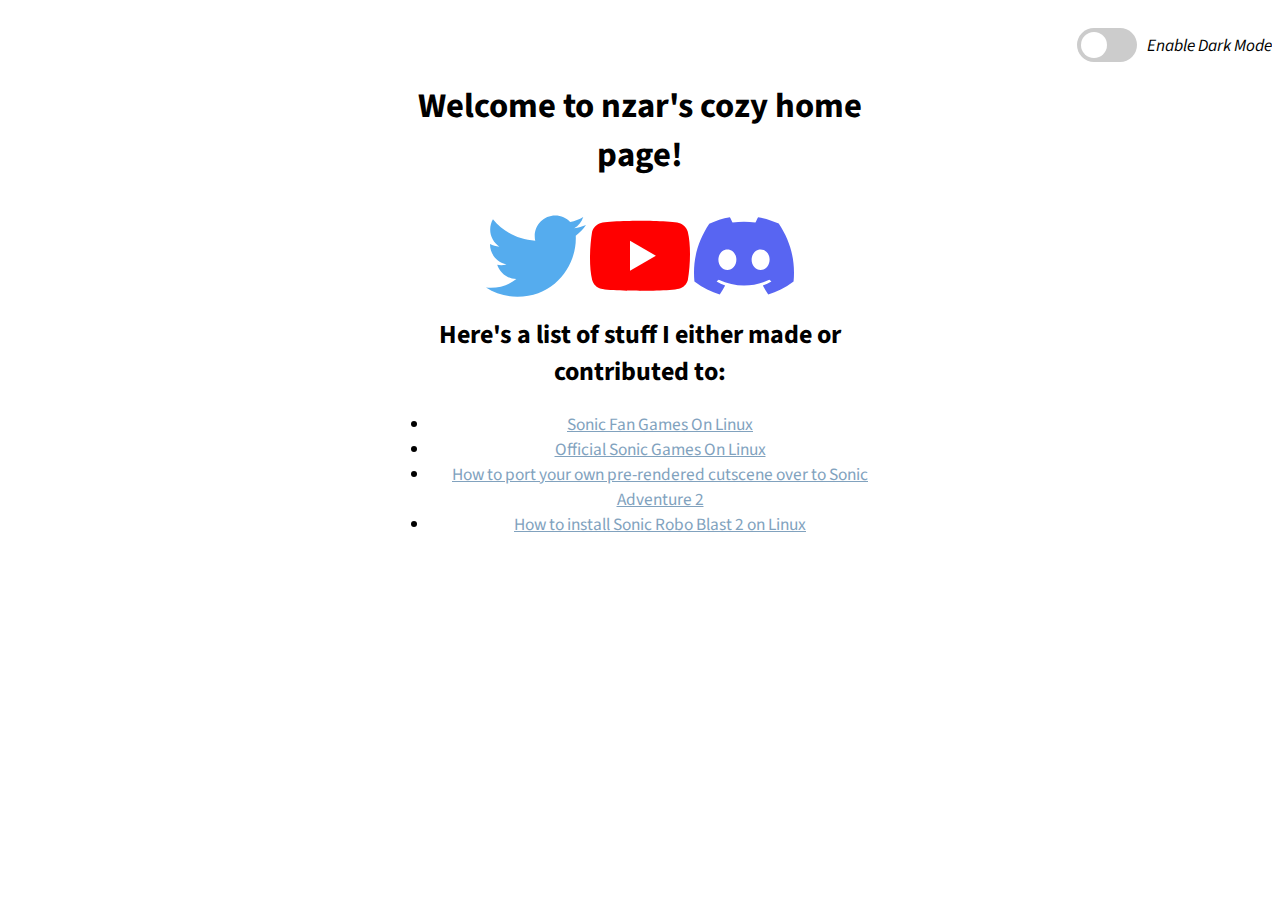
==== index.html @ 713260b1 "Uploaded new files." ====
<!doctype html>

<html lang="en">
<head>
  <meta charset="utf-8">
  <meta name="viewport" content="width=device-width, initial-scale=1">
  <title>nzar</title>
  <meta name="description" content="Welcome to my cozy home page.">
  <meta name="author" content="nzar">
  <meta property="og:title" content="nzar's homepage">
  <meta property="og:type" content="website">
  <meta property="og:url" content="https://nzarx.github.io/index.html">
  <meta property="og:description" content="Welcome to my cozy home page.">
  <meta property="og:image" content="nzar.png">
  <link rel="icon" href="nzar.ico">
  <link rel="stylesheet" href="css/styles.css">
</head>

<body>
  <nav>
    <div class="theme-switch-wrapper">
      <label class="theme-switch" for="checkbox">
          <input type="checkbox" id="checkbox" />
          <div class="slider round"></div>
    </label>
    <em>Enable Dark Mode</em>
  </nav>
   <div class="container"><h1>Welcome to nzar's cozy home page!</h1>
   <table class="center">
  <tr>
    <td><a href="https://twitter.com/nzartwt"><img width="100" height="100" src="twitter.svg" alt="Twitter"></a></td>
    <td><a href="https://www.youtube.com/channel/UCetI0DGYH4fDRZOQ1r1tTWw"><img width="100" height="100" src="youtube.svg" alt="Youtube"></a></td>
    <td><a href="https://discord.gg/JkEbQmbgDt"><img width="100" height="100" src="discord.svg" alt="Discord"></a></td>
  </tr>
</table>	
<h2>Here's a list of stuff I either made or contributed to:</h2>
<ul>
<li><a href="https://nzarx.github.io/linux.html">Sonic Fan Games On Linux</a></li>
<li><a href="https://nzarx.github.io/linux2.html">Official Sonic Games On Linux</a></li>
<li><a href="https://nzarx.github.io/sfd.html">How to port your own pre-rendered cutscene over to Sonic Adventure 2</a></li>
<li><a href="https://nzarx.github.io/srb2new.html">How to install Sonic Robo Blast 2 on Linux</a></ul>
</ul>
  </div><script src="js/scripts.js"></script>
</div>
</body>
</html>
---- css/styles.css ----
@import url('https://fonts.googleapis.com/css?family=Source+Sans+Pro&display=swap');
@import url('https://fonts.googleapis.com/css?family=Roboto+Mono&display=swap');

h1, h2, h3, h4, h5, h6 {
    font-family: "Source Sans Pro", "Source Sans", sans-serif;
    margin-top: 0em;
}
.container {
    width: 500px;
    margin: auto;
    text-align: center;
}
.row {
    margin-right: -15px;
    margin-left: -15px;
}
:root {
    font-family: 'Source Sans Pro', 'Source Sans', sans-serif;
    font-size: 13pt;
    font-weight: 400;
    font-style: normal;
    text-align: center;
}
.center {
  margin-left: auto;
  margin-right: auto;
}
ol.tutorial {
    list-style-type: none;
    margin: 0;
    padding: 0;
}
ol.tutorial li {
    counter-increment: step-counter;
    padding: 0 0 10px 100px;
}
code {
    padding: 0;
    font-size: inherit;
    color: inherit;
    white-space: pre-wrap;
    background-color: transparent;
    border-radius: 0;
    font-family: 'Roboto Mono', monospace;
}
pre {
    display: block;
    padding: 9.5px;
    margin: 0 0 10px;
    font-size: 13px;
    line-height: 1.42857143;
    color: #333333;
    word-break: break-all;
    word-wrap: break-word;
    background-color: #f5f5f5;
    border: 1px solid #ccc;
    border-radius: 4px;
}
[data-theme="dark"] {
    background-color: #0f0f0f;
    color: #c5c8c6;
  }
a, a:visited {
    color: #81a2be !important;
}
a:hover {
    color: #5F89AC !important;
}
.theme-switch-wrapper {
    display: flex;
    align-items: center;
  
    em {
      margin-left: 10px;
      font-size: 1rem;
    }
  }
  .theme-switch {
    display: inline-block;
    height: 34px;
    position: relative;
    width: 60px;
  }
  
  .theme-switch input {
    display:none;
  }
  
  .slider {
    background-color: #ccc;
    bottom: 0;
    cursor: pointer;
    left: 0;
    position: absolute;
    right: 0;
    top: 0;
    transition: .4s;
  }
  
  .slider:before {
    background-color: #fff;
    bottom: 4px;
    content: "";
    height: 26px;
    left: 4px;
    position: absolute;
    transition: .4s;
    width: 26px;
  }
  
  input:checked + .slider {
    background-color: #66bb6a;
  }
  
  input:checked + .slider:before {
    transform: translateX(26px);
  }
  
  .slider.round {
    border-radius: 34px;
  }
  
  .slider.round:before {
    border-radius: 50%;
  }
  nav {
    display: flex;
    justify-content: flex-end;
    padding: 20px 0;
  }
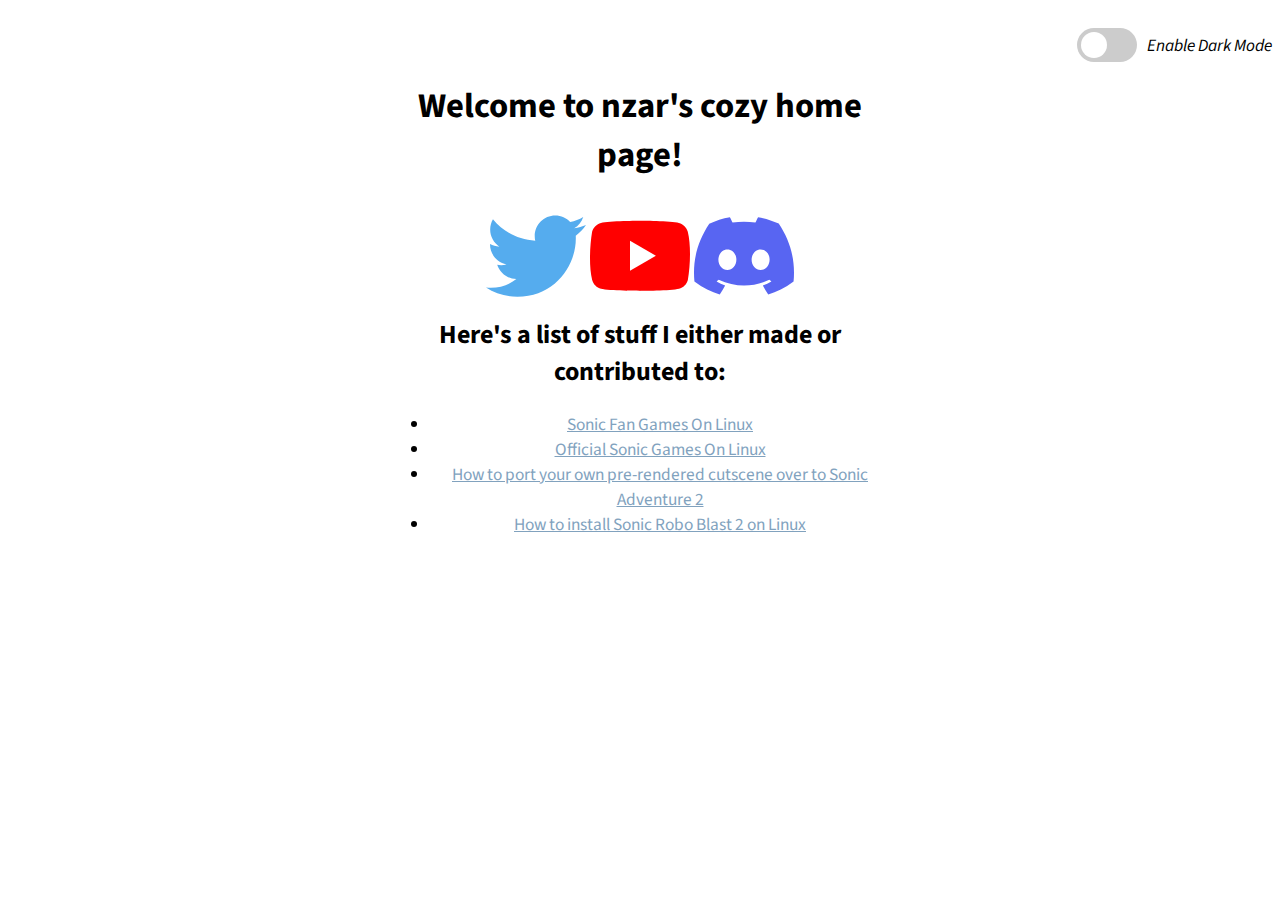
==== commit 17db07f4: "Update index.html" ====
--- a/index.html
+++ b/index.html
@@ -30,7 +30,7 @@
   <tr>
     <td><a href="https://twitter.com/nzartwt"><img width="100" height="100" src="twitter.svg" alt="Twitter"></a></td>
     <td><a href="https://www.youtube.com/channel/UCetI0DGYH4fDRZOQ1r1tTWw"><img width="100" height="100" src="youtube.svg" alt="Youtube"></a></td>
-    <td><a href="https://discord.gg/JkEbQmbgDt"><img width="100" height="100" src="discord.svg" alt="Discord"></a></td>
+    <td><a href="https://discord.gg/Bqm2AadGNpQ"><img width="100" height="100" src="discord.svg" alt="Discord"></a></td>
   </tr>
 </table>	
 <h2>Here's a list of stuff I either made or contributed to:</h2>
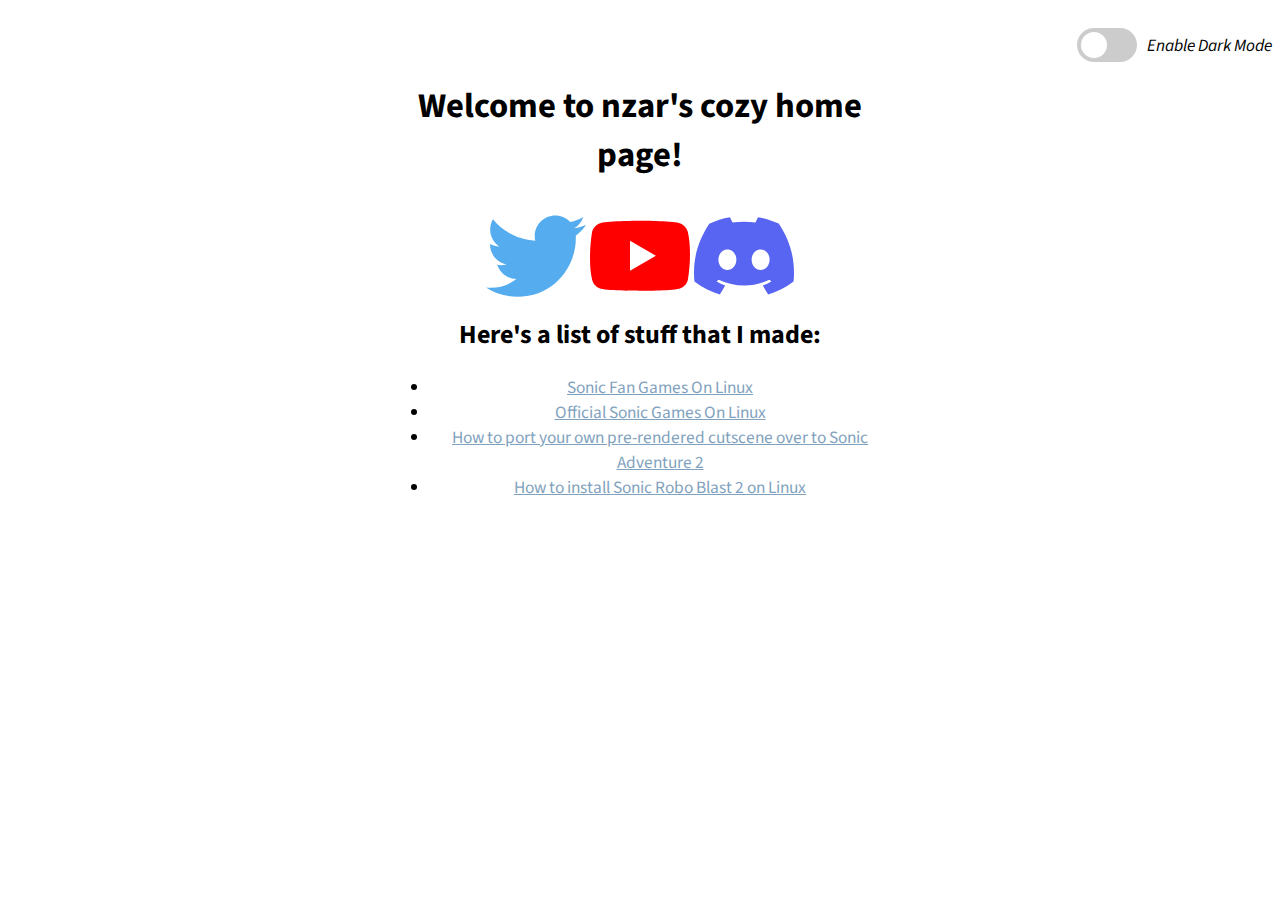
==== commit c6bdb120: "Update index.html" ====
--- a/index.html
+++ b/index.html
@@ -33,7 +33,7 @@
     <td><a href="https://discord.gg/Bqm2AadGNpQ"><img width="100" height="100" src="discord.svg" alt="Discord"></a></td>
   </tr>
 </table>	
-<h2>Here's a list of stuff I either made or contributed to:</h2>
+<h2>Here's a list of stuff that I made:</h2>
 <ul>
 <li><a href="https://nzarx.github.io/linux.html">Sonic Fan Games On Linux</a></li>
 <li><a href="https://nzarx.github.io/linux2.html">Official Sonic Games On Linux</a></li>
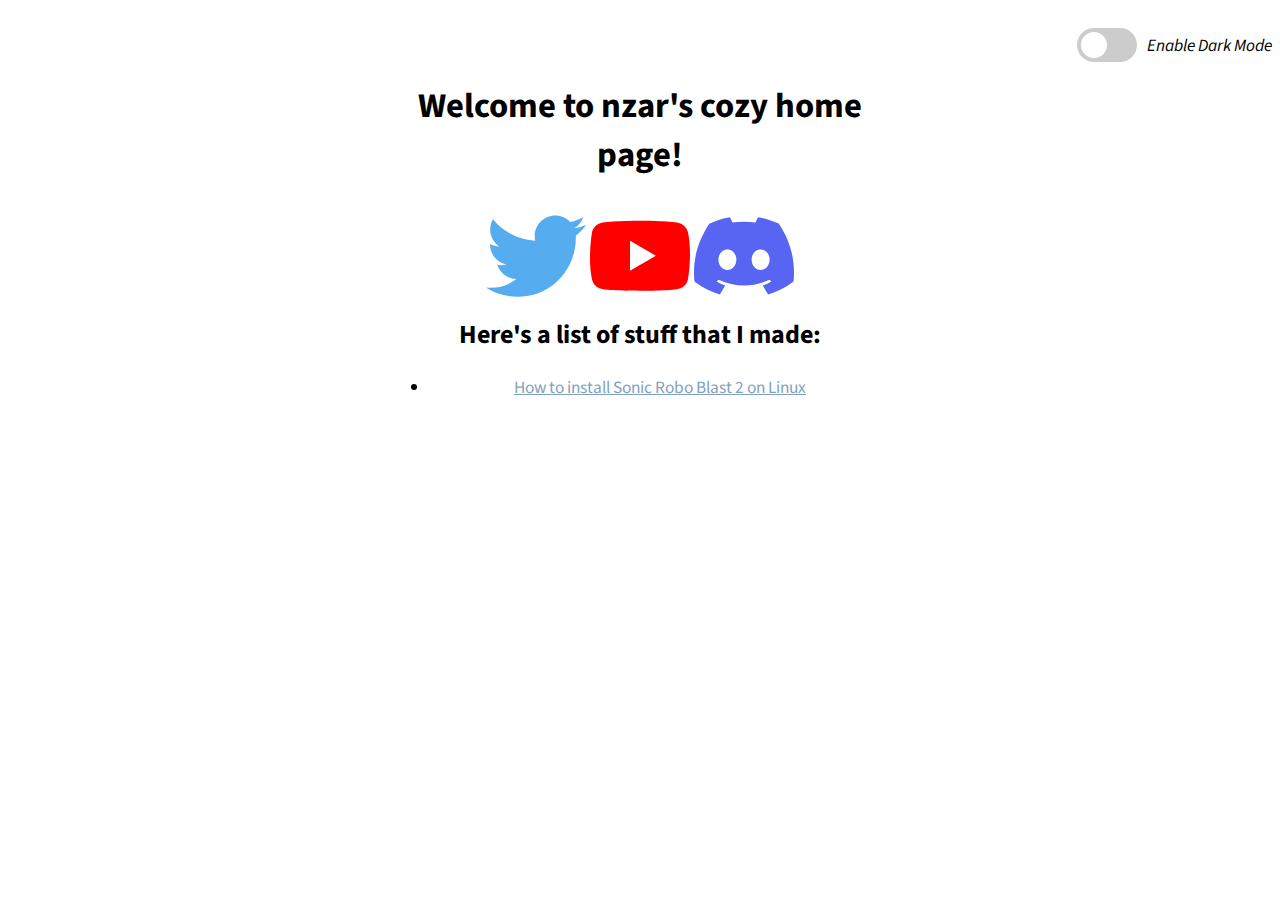
==== commit 5a9b716f: "Uploaded the SRB2 guide." ====
--- a/index.html
+++ b/index.html
@@ -35,9 +35,6 @@
 </table>	
 <h2>Here's a list of stuff that I made:</h2>
 <ul>
-<li><a href="https://nzarx.github.io/linux.html">Sonic Fan Games On Linux</a></li>
-<li><a href="https://nzarx.github.io/linux2.html">Official Sonic Games On Linux</a></li>
-<li><a href="https://nzarx.github.io/sfd.html">How to port your own pre-rendered cutscene over to Sonic Adventure 2</a></li>
 <li><a href="https://nzarx.github.io/srb2new.html">How to install Sonic Robo Blast 2 on Linux</a></ul>
 </ul>
   </div><script src="js/scripts.js"></script>
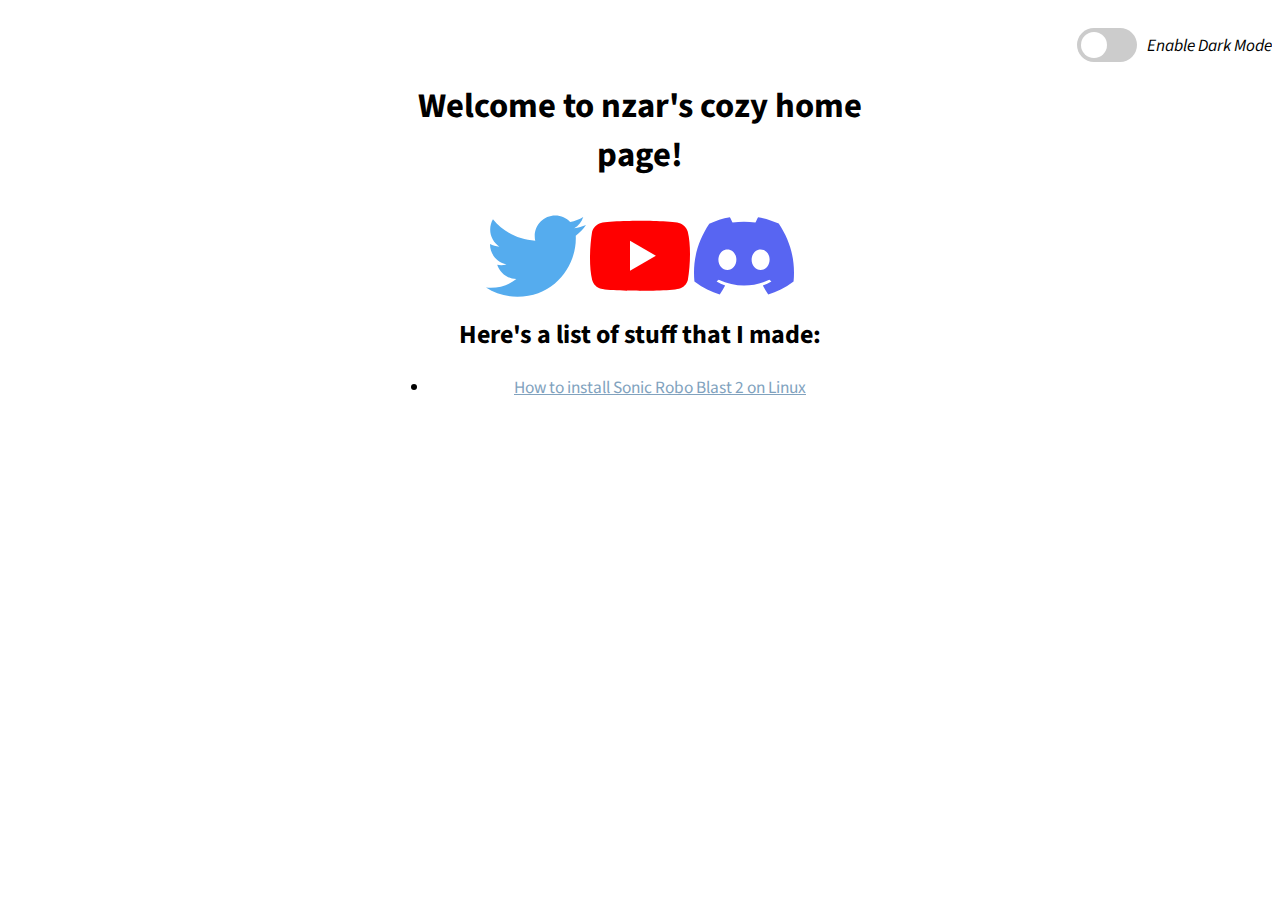
==== commit 1a286018: "Update index.html" ====
--- a/index.html
+++ b/index.html
@@ -28,7 +28,7 @@
    <div class="container"><h1>Welcome to nzar's cozy home page!</h1>
    <table class="center">
   <tr>
-    <td><a href="https://twitter.com/nzartwt"><img width="100" height="100" src="twitter.svg" alt="Twitter"></a></td>
+    <td><a href="https://twitter.com/nzar__"><img width="100" height="100" src="twitter.svg" alt="Twitter"></a></td>
     <td><a href="https://www.youtube.com/channel/UCetI0DGYH4fDRZOQ1r1tTWw"><img width="100" height="100" src="youtube.svg" alt="Youtube"></a></td>
     <td><a href="https://discord.gg/Bqm2AadGNpQ"><img width="100" height="100" src="discord.svg" alt="Discord"></a></td>
   </tr>
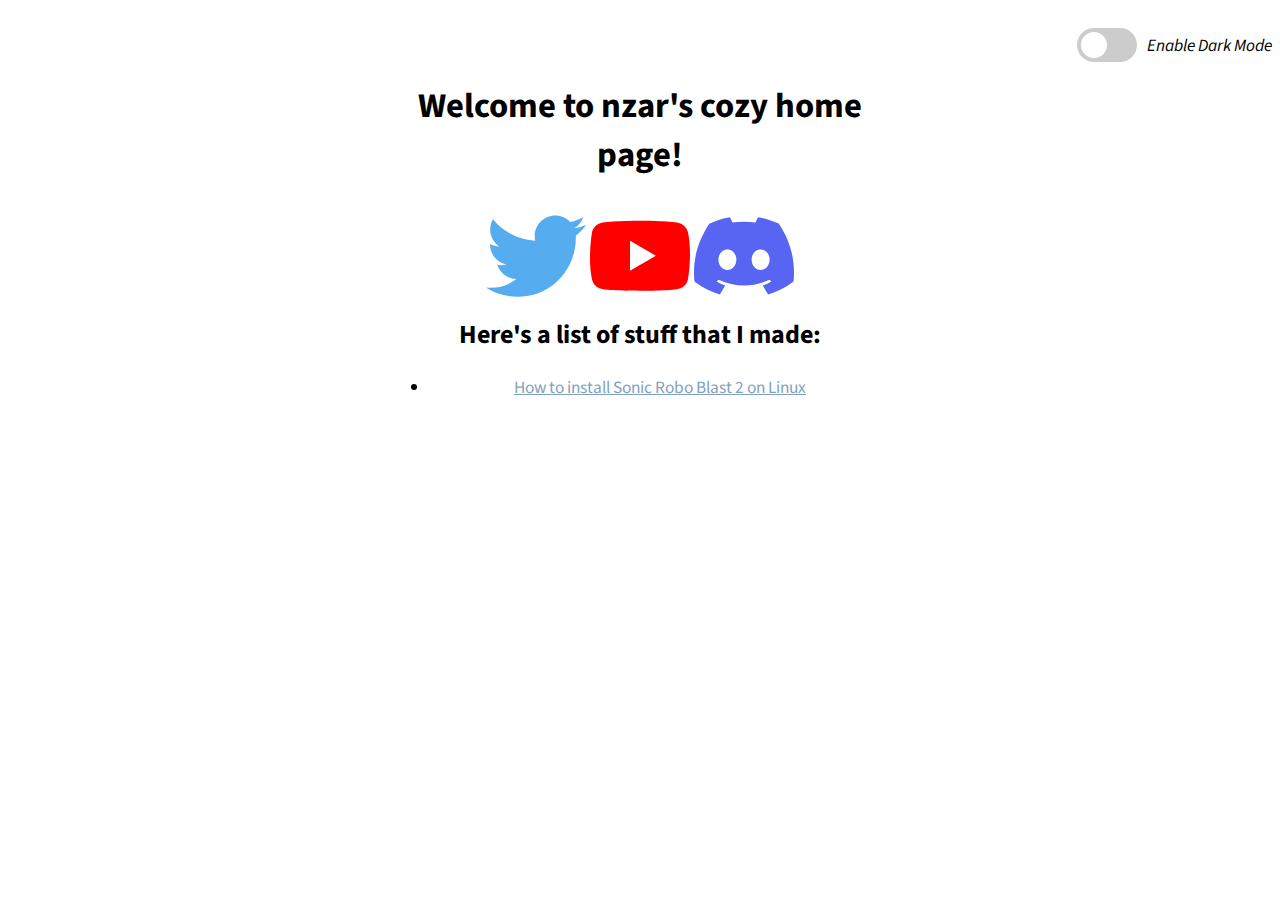
==== commit 2d6abe23: "Update index.html" ====
--- a/index.html
+++ b/index.html
@@ -28,7 +28,7 @@
    <div class="container"><h1>Welcome to nzar's cozy home page!</h1>
    <table class="center">
   <tr>
-    <td><a href="https://twitter.com/nzar__"><img width="100" height="100" src="twitter.svg" alt="Twitter"></a></td>
+    <td><a href="https://twitter.com/nzarbb"><img width="100" height="100" src="twitter.svg" alt="Twitter"></a></td>
     <td><a href="https://www.youtube.com/channel/UCetI0DGYH4fDRZOQ1r1tTWw"><img width="100" height="100" src="youtube.svg" alt="Youtube"></a></td>
     <td><a href="https://discord.gg/Bqm2AadGNpQ"><img width="100" height="100" src="discord.svg" alt="Discord"></a></td>
   </tr>
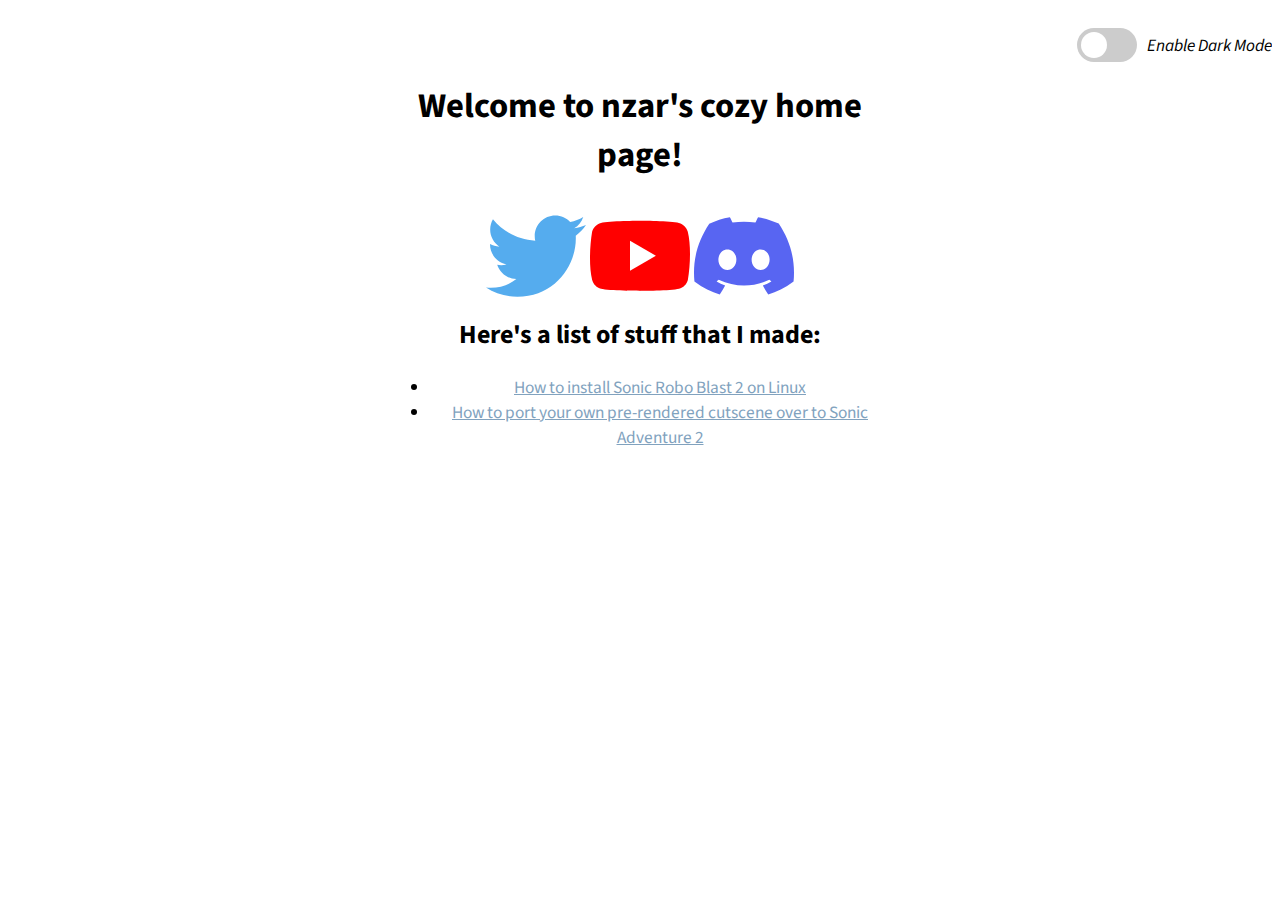
==== commit 2aa60d27: "Added a new guide." ====
--- a/index.html
+++ b/index.html
@@ -35,7 +35,8 @@
 </table>	
 <h2>Here's a list of stuff that I made:</h2>
 <ul>
-<li><a href="https://nzarx.github.io/srb2new.html">How to install Sonic Robo Blast 2 on Linux</a></ul>
+<li><a href="srb2new.html">How to install Sonic Robo Blast 2 on Linux</a>
+<li><a href="sfd.html">How to port your own pre-rendered cutscene over to Sonic Adventure 2</a>
 </ul>
   </div><script src="js/scripts.js"></script>
 </div>
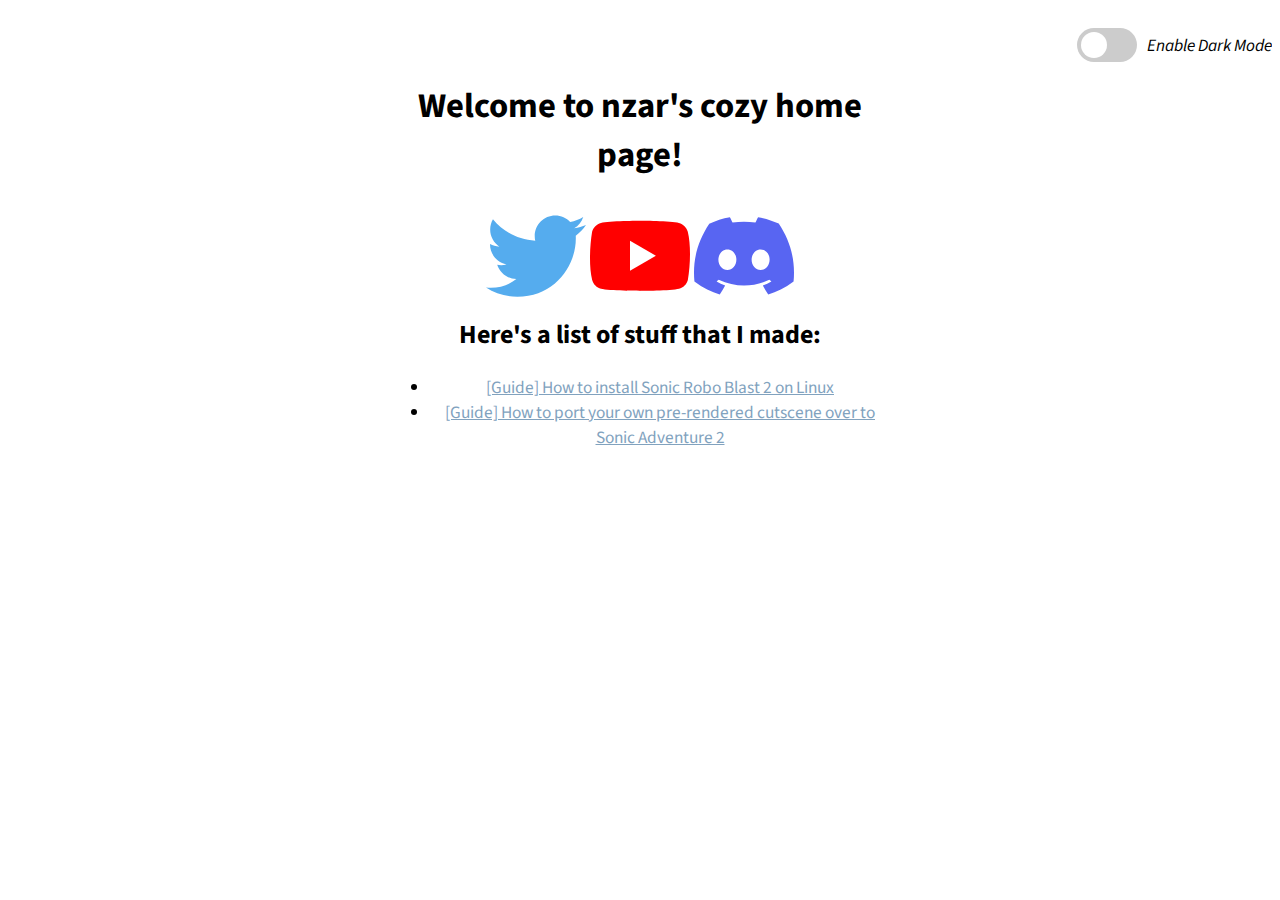
==== commit 623e16f5: "Update index.html" ====
--- a/index.html
+++ b/index.html
@@ -35,8 +35,8 @@
 </table>	
 <h2>Here's a list of stuff that I made:</h2>
 <ul>
-<li><a href="srb2new.html">How to install Sonic Robo Blast 2 on Linux</a>
-<li><a href="sfd.html">How to port your own pre-rendered cutscene over to Sonic Adventure 2</a>
+<li><a href="srb2new.html">[Guide] How to install Sonic Robo Blast 2 on Linux</a>
+<li><a href="sfd.html">[Guide] How to port your own pre-rendered cutscene over to Sonic Adventure 2</a>
 </ul>
   </div><script src="js/scripts.js"></script>
 </div>
